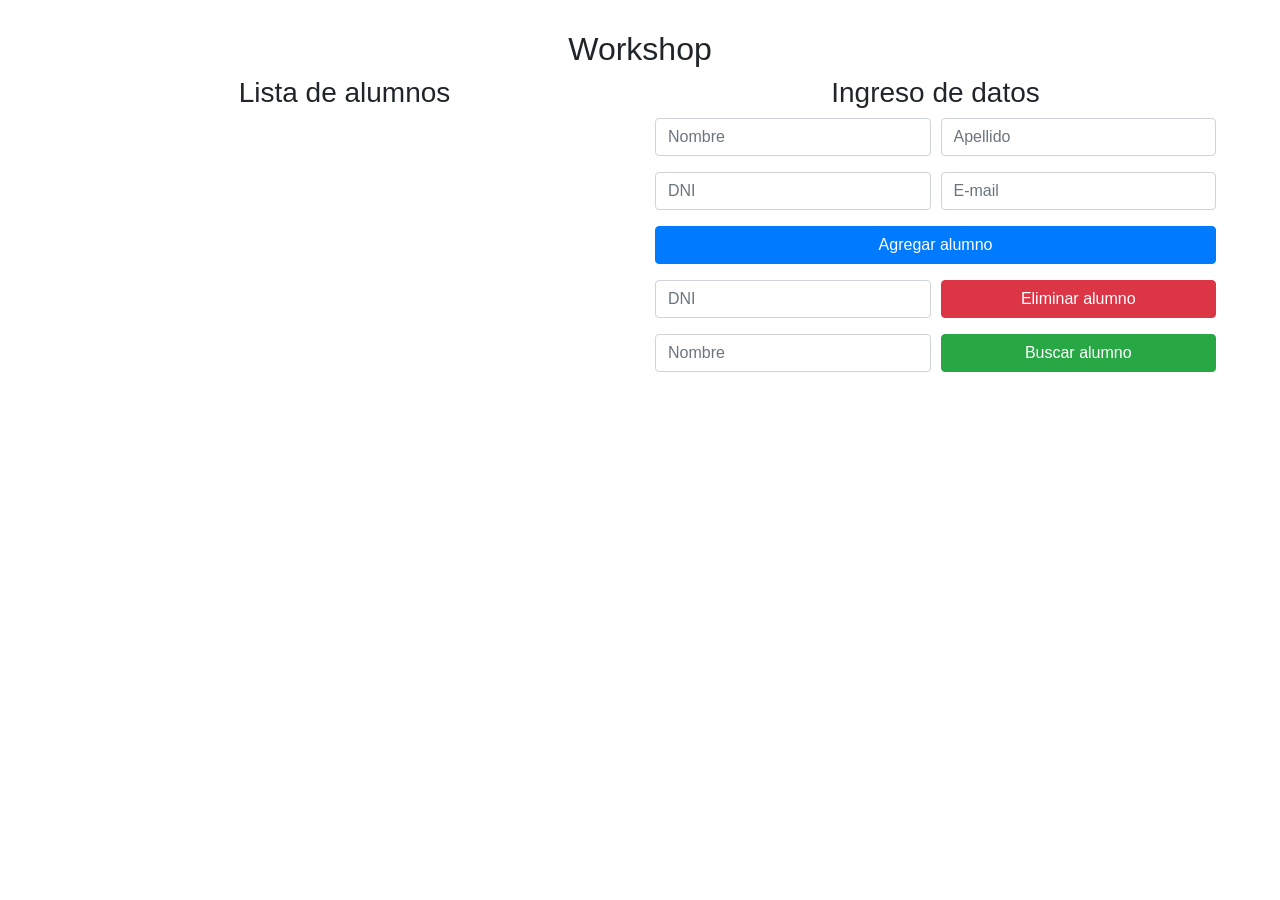
==== Clase 01/Profe/Desafío/index.html @ 55aaa89b "init course" ====
<!DOCTYPE html>
<html lang="en">
<head>
    <meta charset="UTF-8">
    <meta name="viewport" content="width=device-width, initial-scale=1.0">
    <meta http-equiv="X-UA-Compatible" content="ie=edge">
    <link rel="tab icon" href="./favicon.png">
    <script src="https://code.jquery.com/jquery-3.2.1.slim.min.js" integrity="sha384-KJ3o2DKtIkvYIK3UENzmM7KCkRr/rE9/Qpg6aAZGJwFDMVNA/GpGFF93hXpG5KkN" crossorigin="anonymous"></script>
    <script src="https://cdnjs.cloudflare.com/ajax/libs/popper.js/1.12.3/umd/popper.min.js" integrity="sha384-vFJXuSJphROIrBnz7yo7oB41mKfc8JzQZiCq4NCceLEaO4IHwicKwpJf9c9IpFgh" crossorigin="anonymous"></script>
    <link rel="stylesheet" href="https://maxcdn.bootstrapcdn.com/bootstrap/4.0.0-beta.2/css/bootstrap.min.css" integrity="sha384-PsH8R72JQ3SOdhVi3uxftmaW6Vc51MKb0q5P2rRUpPvrszuE4W1povHYgTpBfshb" crossorigin="anonymous">
    <script src="https://maxcdn.bootstrapcdn.com/bootstrap/4.0.0-beta.2/js/bootstrap.min.js" integrity="sha384-alpBpkh1PFOepccYVYDB4do5UnbKysX5WZXm3XxPqe5iKTfUKjNkCk9SaVuEZflJ" crossorigin="anonymous"></script>

    <title>Clase 01 - Desafío</title>
</head>
<body>
    <h2 style="text-align: center; margin-top: 30px">Workshop</h2>
    <div style="margin: auto; width: 90%">
        <div class="row">
            <div class="col-md-6">
                <h3 class="text-center">Lista de alumnos</h3>
                <ul id="mainList" class="list-group"></ul>
            </div>
            <div class="col-md-6">
                <h3 class="text-center">Ingreso de datos</h3>
                <form>
                    <div class="form-row">
                        <div class="form-group col-md-6">
                            <input type="text" class="form-control" id="firstName" placeholder="Nombre">
                        </div>
                        <div class="form-group col-md-6">
                            <input type="text" class="form-control" id="lastName" placeholder="Apellido">
                        </div>
                        <div class="form-group col-md-6">
                            <input type="text" class="form-control" id="dni" placeholder="DNI">
                        </div>
                        <div class="form-group col-md-6"> 
                            <input type="text" class="form-control" id="email" placeholder="E-mail">
                        </div>
                        <div class="form-group col-md-12" style="display: flex; flex-direction: column-reverse"> 
                            <button type="button" class="btn btn-primary" id="addStudentButton">Agregar alumno</button>
                        </div>
                    </div>
                </form>
                <form>
                    <div class="form-row">
                        <div class="form-group col-md-6">
                            <input type="text" class="form-control" id="deleteDni" placeholder="DNI">
                        </div>
                        <div class="form-group col-md-6" style="display: flex; flex-direction: column-reverse"> 
                            <button type="button" class="btn btn-danger" id="deleteStudentButton">Eliminar alumno</button>
                        </div>
                    </div>
                </form>
                <form>
                    <div class="form-row">
                        <div class="form-group col-md-6">
                            <input type="text" class="form-control" id="searchText" placeholder="Nombre">
                        </div>
                        <div class="form-group col-md-6" style="display: flex; flex-direction: column-reverse"> 
                            <button type="button" class="btn btn-success" id="searchStudentButton">Buscar alumno</button>
                        </div>
                    </div>
                </form>
                <div class="row">
                    <div class="col-md-12">
                        <ul id="searchList" class="list-group"></ul>
                    </div>
                </div>
            </div>
        </div>
    </div>
</body>

</html>
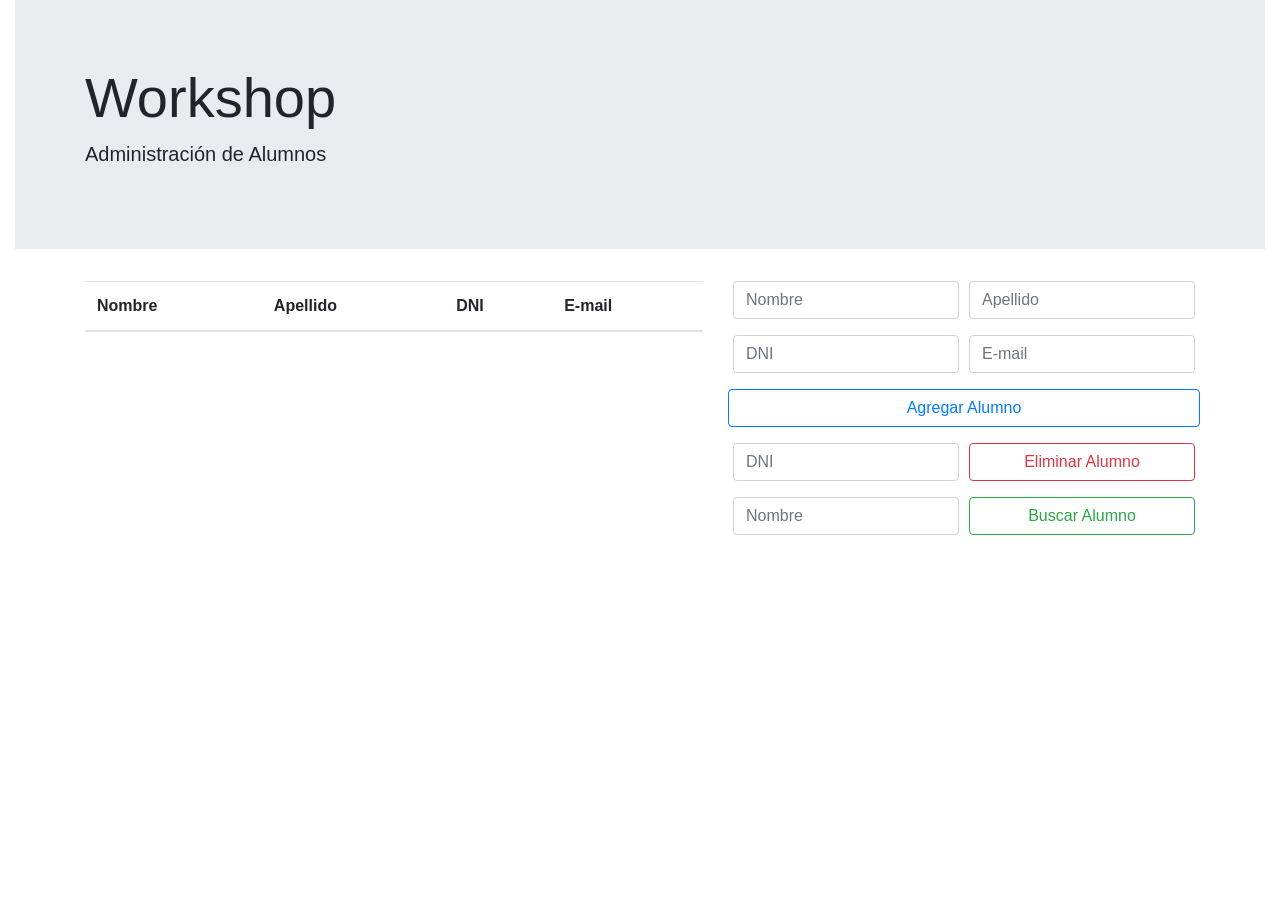
==== commit b0148f5b: "agregue clase 01 y 02" ====
--- a/Clase 01/Profe/Desafío/index.html
+++ b/Clase 01/Profe/Desafío/index.html
@@ -1,74 +1,100 @@
 <!DOCTYPE html>
 <html lang="en">
-<head>
-    <meta charset="UTF-8">
-    <meta name="viewport" content="width=device-width, initial-scale=1.0">
-    <meta http-equiv="X-UA-Compatible" content="ie=edge">
-    <link rel="tab icon" href="./favicon.png">
-    <script src="https://code.jquery.com/jquery-3.2.1.slim.min.js" integrity="sha384-KJ3o2DKtIkvYIK3UENzmM7KCkRr/rE9/Qpg6aAZGJwFDMVNA/GpGFF93hXpG5KkN" crossorigin="anonymous"></script>
-    <script src="https://cdnjs.cloudflare.com/ajax/libs/popper.js/1.12.3/umd/popper.min.js" integrity="sha384-vFJXuSJphROIrBnz7yo7oB41mKfc8JzQZiCq4NCceLEaO4IHwicKwpJf9c9IpFgh" crossorigin="anonymous"></script>
-    <link rel="stylesheet" href="https://maxcdn.bootstrapcdn.com/bootstrap/4.0.0-beta.2/css/bootstrap.min.css" integrity="sha384-PsH8R72JQ3SOdhVi3uxftmaW6Vc51MKb0q5P2rRUpPvrszuE4W1povHYgTpBfshb" crossorigin="anonymous">
-    <script src="https://maxcdn.bootstrapcdn.com/bootstrap/4.0.0-beta.2/js/bootstrap.min.js" integrity="sha384-alpBpkh1PFOepccYVYDB4do5UnbKysX5WZXm3XxPqe5iKTfUKjNkCk9SaVuEZflJ" crossorigin="anonymous"></script>
-
-    <title>Clase 01 - Desafío</title>
-</head>
-<body>
-    <h2 style="text-align: center; margin-top: 30px">Workshop</h2>
-    <div style="margin: auto; width: 90%">
-        <div class="row">
-            <div class="col-md-6">
-                <h3 class="text-center">Lista de alumnos</h3>
-                <ul id="mainList" class="list-group"></ul>
+  <head>
+    <meta charset="UTF-8" />
+    <meta name="viewport" content="width=device-width, initial-scale=1.0" />
+    <meta http-equiv="X-UA-Compatible" content="ie=edge" />
+    <title>Clase 01 - Coderhouse</title>
+    <link
+      rel="stylesheet"
+      href="https://stackpath.bootstrapcdn.com/bootstrap/4.3.1/css/bootstrap.min.css"
+      integrity="sha384-ggOyR0iXCbMQv3Xipma34MD+dH/1fQ784/j6cY/iJTQUOhcWr7x9JvoRxT2MZw1T"
+      crossorigin="anonymous"
+    />
+    <link rel="stylesheet" href="styles/main.css" />
+  </head>
+  <body>
+    <div class="container-fluid">
+      <div class="jumbotron jumbotron-fluid">
+        <div class="container">
+          <h1 class="display-4">Workshop</h1>
+          <p class="lead">Administración de Alumnos</p>
+        </div>
+      </div>
+    </div>
+    <div class="container">
+      <div class="row">
+        <div class="col">
+          <table class="table">
+            <thead>
+              <tr>
+                <th>Nombre</th>
+                <th>Apellido</th>
+                <th>DNI</th>
+                <th>E-mail</th>
+              </tr>
+            </thead>
+            <tbody></tbody>
+          </table>
+        </div>
+        <div class="col col-auto">
+          <form class="frm-alumnos">
+            <div class="form-row">
+              <div class="col">
+                <input type="text" class="form-control" placeholder="Nombre" />
+              </div>
+              <div class="col">
+                <input
+                  type="text"
+                  class="form-control"
+                  placeholder="Apellido"
+                />
+              </div>
             </div>
-            <div class="col-md-6">
-                <h3 class="text-center">Ingreso de datos</h3>
-                <form>
-                    <div class="form-row">
-                        <div class="form-group col-md-6">
-                            <input type="text" class="form-control" id="firstName" placeholder="Nombre">
-                        </div>
-                        <div class="form-group col-md-6">
-                            <input type="text" class="form-control" id="lastName" placeholder="Apellido">
-                        </div>
-                        <div class="form-group col-md-6">
-                            <input type="text" class="form-control" id="dni" placeholder="DNI">
-                        </div>
-                        <div class="form-group col-md-6"> 
-                            <input type="text" class="form-control" id="email" placeholder="E-mail">
-                        </div>
-                        <div class="form-group col-md-12" style="display: flex; flex-direction: column-reverse"> 
-                            <button type="button" class="btn btn-primary" id="addStudentButton">Agregar alumno</button>
-                        </div>
-                    </div>
-                </form>
-                <form>
-                    <div class="form-row">
-                        <div class="form-group col-md-6">
-                            <input type="text" class="form-control" id="deleteDni" placeholder="DNI">
-                        </div>
-                        <div class="form-group col-md-6" style="display: flex; flex-direction: column-reverse"> 
-                            <button type="button" class="btn btn-danger" id="deleteStudentButton">Eliminar alumno</button>
-                        </div>
-                    </div>
-                </form>
-                <form>
-                    <div class="form-row">
-                        <div class="form-group col-md-6">
-                            <input type="text" class="form-control" id="searchText" placeholder="Nombre">
-                        </div>
-                        <div class="form-group col-md-6" style="display: flex; flex-direction: column-reverse"> 
-                            <button type="button" class="btn btn-success" id="searchStudentButton">Buscar alumno</button>
-                        </div>
-                    </div>
-                </form>
-                <div class="row">
-                    <div class="col-md-12">
-                        <ul id="searchList" class="list-group"></ul>
-                    </div>
-                </div>
+            <div class="form-row">
+              <div class="col">
+                <input type="text" class="form-control" placeholder="DNI" />
+              </div>
+              <div class="col">
+                <input type="text" class="form-control" placeholder="E-mail" />
+              </div>
             </div>
+            <div class="form-row">
+              <button id="btn-add" class="btn btn-outline-primary btn-block">
+                Agregar Alumno
+              </button>
+            </div>
+            <div class="form-row">
+              <div class="col">
+                <input type="text" class="form-control" placeholder="DNI" />
+              </div>
+              <div class="col">
+                <button
+                  id="btn-delete"
+                  class="btn btn-outline-danger btn-block"
+                >
+                  Eliminar Alumno
+                </button>
+              </div>
+            </div>
+            <div class="form-row">
+              <div class="col">
+                <input type="text" class="form-control" placeholder="Nombre" />
+              </div>
+              <div class="col">
+                <button
+                  id="btn-search"
+                  class="btn btn-outline-success btn-block"
+                >
+                  Buscar Alumno
+                </button>
+              </div>
+            </div>
+          </form>
         </div>
+      </div>
     </div>
-</body>
-
-</html>+    <!-- Inclusión de JavaScript desde un archivo externo -->
+    <script src="scripts/workshop.js"></script>
+  </body>
+</html>
--- a/Clase 01/Profe/Desafío/styles/main.css
+++ b/Clase 01/Profe/Desafío/styles/main.css
@@ -0,0 +1,3 @@
+.frm-alumnos .form-row {
+  margin-bottom: 1em;
+}
